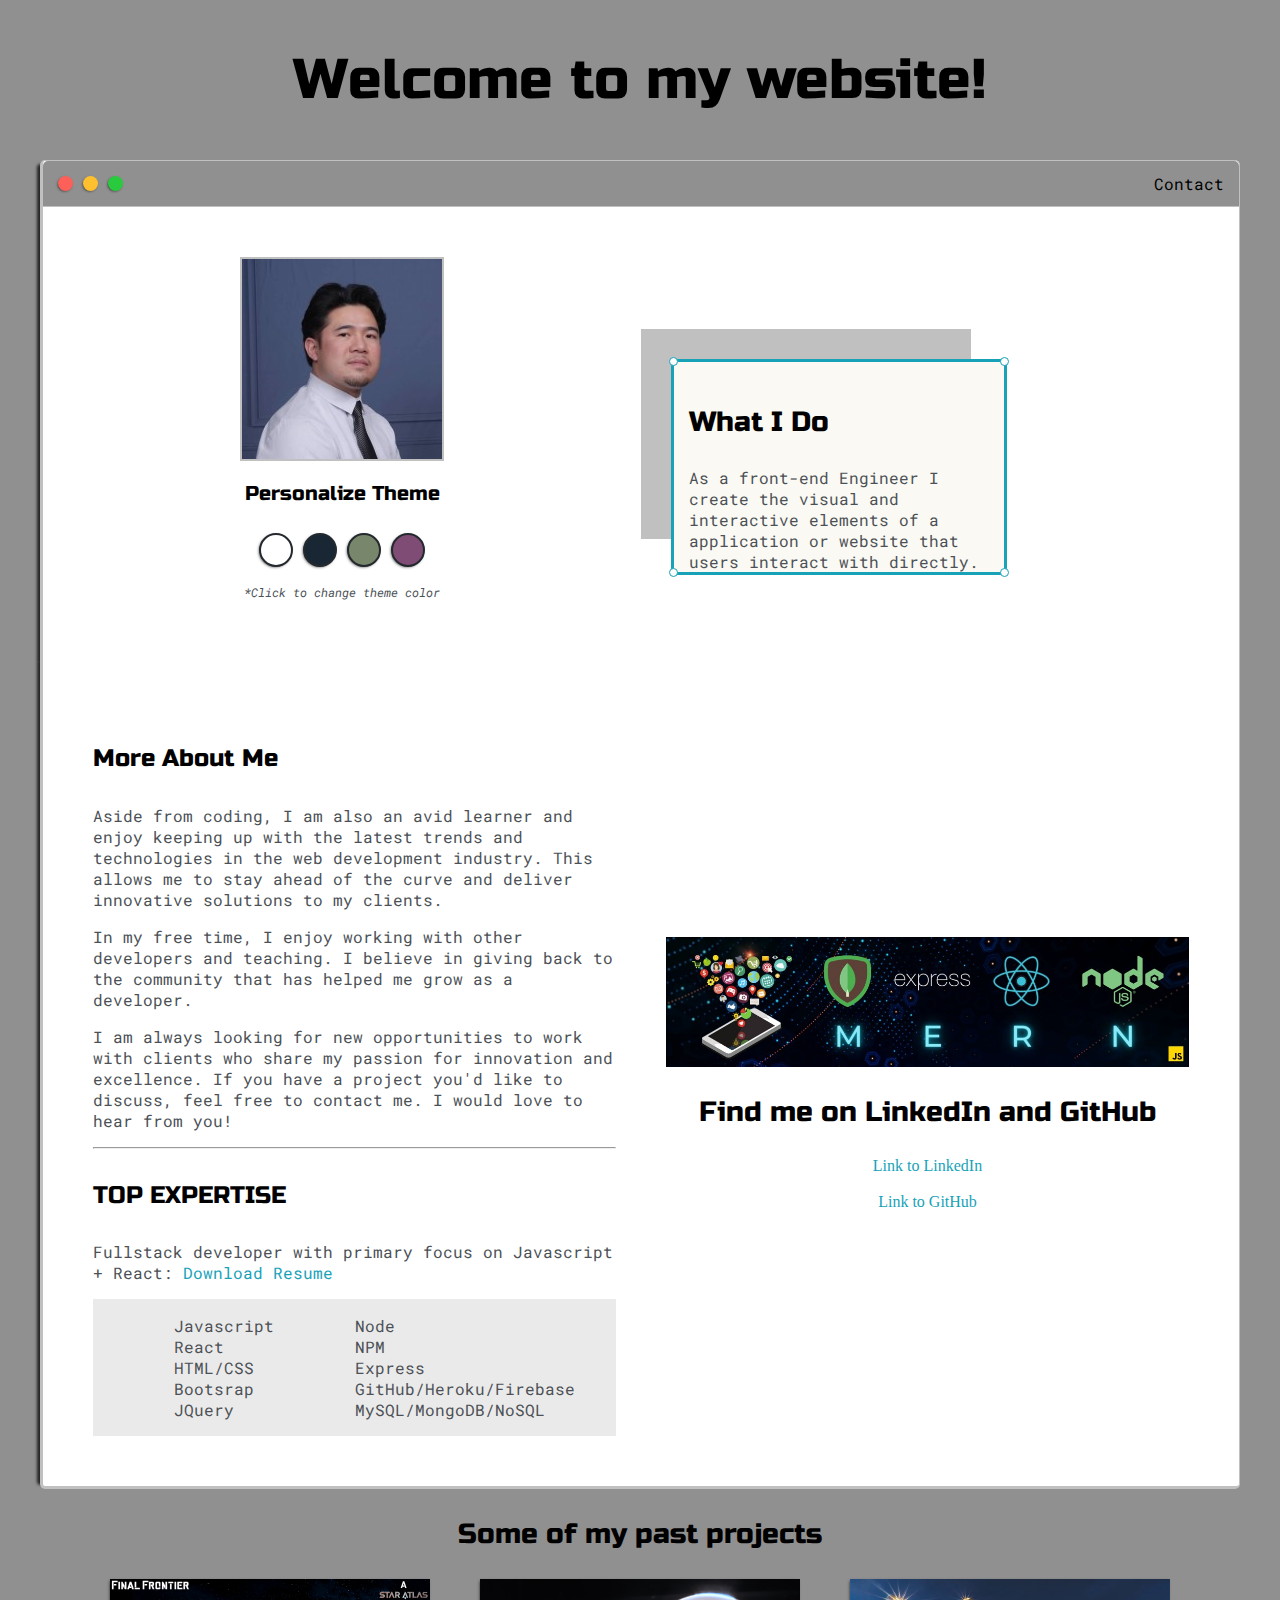
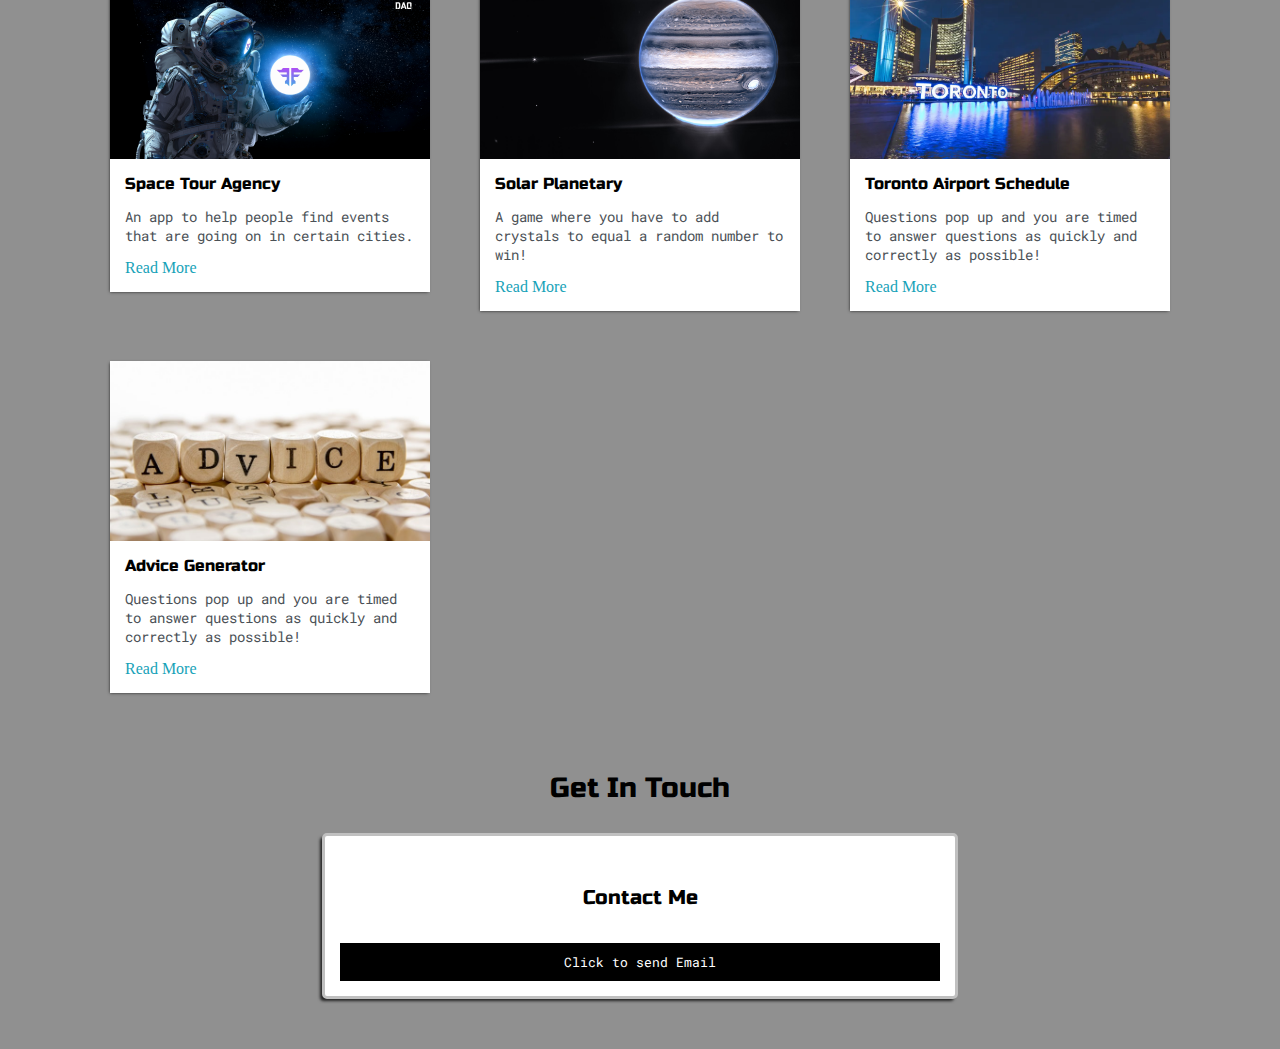
==== index.html @ fcd65a60 "Updated content for what i do and about me sections." ====
<!DOCTYPE html>
<html lang="en">
<head>
    <title>Martin Nguyen</title>
    <meta charset="UTF-8">
    <meta name="viewport" content="width=device-width, initial-scale=1.0">
    <link rel="preconnect" href="https://fonts.gstatic.com">
    <link href="https://fonts.googleapis.com/css2?family=Russo+One&display=swap" rel="stylesheet">
    <link rel="preconnect" href="https://fonts.gstatic.com">
    <link href="https://fonts.googleapis.com/css2?family=Roboto+Mono:wght@500&family=Russo+One&display=swap" rel="stylesheet">
    <link rel="stylesheet" type="text/css" href="default.css">

    <link id="theme-style" rel="stylesheet" type="text/css" href="">
    
</head>
<body>

    <section class="s1">  
        <div class="main-container">
            <div class="greeting-wrapper">
                <h1>Welcome to my website!</h1>
            </div>
            
            <div class="intro-wrapper">
                <div class="nav-wrapper">
                    <div class="dots-wrapper">
                        <div id="dot-1" class="browser-dot"></div>
                        <div id="dot-2" class="browser-dot"></div>
                        <div id="dot-3" class="browser-dot"></div>
                    </div>
                    <ul id="navigation">
                        <li><a href="index.html#contact">Contact</a></li>
                    </ul>
                    
                </div>
                <div class="left-column">
                    <img id="profile_pic" src="images/0.jpg" alt="">
                    <h5 style="text-align: center; line-height: 0;">Personalize Theme</h5>

                    <div id="theme-options-wrapper">
                        <div data-mode="light" id="light-mode" class="theme-dot"></div>
                        <div data-mode="blue" id="blue-mode" class="theme-dot"></div>
                        <div data-mode="green" id="green-mode" class="theme-dot"></div>
                        <div data-mode="purple" id="purple-mode" class="theme-dot"></div>
                    </div>
                    <p id="settings-note">*Click to change theme color <br>  </p>
                </div>
                <div class="right-column">
                    <div id="preview-shadow">
                        <div id="preview">
                            <div id="corner-tl" class="corner"></div>
                            <div id="corner-tr" class="corner"></div>
                            <h3>What I Do</h3>
                            <p>As a front-end Engineer I create the visual and interactive elements of a application or website that users interact with directly.</p>
                            <div id="corner-bl" class="corner"></div>
                            <div id="corner-br" class="corner"></div>
                        </div>
                    </div>
                </div>
            </div>
            
        </div>
        
    </section>

    <section class="s2">  
        <div class="main-container">
            <div class="about-wrapper">
                <div class="about-me">
                    <h4>More About Me</h4>

                    <p>Aside from coding, I am also an avid learner and enjoy keeping up with the latest trends and technologies in the web development industry. This allows me to stay ahead of the curve and deliver innovative solutions to my clients.</p>
                    
                    <p>In my free time, I enjoy working with other developers and teaching. I believe in giving back to the community that has helped me grow as a developer.</p>

                    <p>I am always looking for new opportunities to work with clients who share my passion for innovation and excellence. If you have a project you'd like to discuss, feel free to contact me. I would love to hear from you!</p>

                <hr>

                <h4>TOP EXPERTISE</h4>
                
                <p>Fullstack developer with primary focus on Javascript + React: <a target="_blank" href="Nguyen.pdf">Download Resume</a></p>

                <div id="skills">
                    <ul>
                        <li>Javascript</li>
                        <li>React</li>
                        <li>HTML/CSS</li>
                        <li>Bootsrap</li>
                        <li>JQuery</li>
                    </ul>

                    <ul>
                        <li>Node</li>
                        <li>NPM</li>
                        <li>Express</li>
                        <li>GitHub/Heroku/Firebase</li>
                        <li>MySQL/MongoDB/NoSQL</li>
                    </ul>
                </div>
            </div>

                <div class="social-links">
                <img id="social_img" src="images/51350239267_54560763e6_b.jpg" alt="">
                    <h3>Find me on LinkedIn and GitHub</h3>

                    <a target="_blank" href="https://www.linkedin.com/in/ngumartin/">Link to LinkedIn</a>
                    <br>
                    <a target="_blank" href="https://github.com/Martinn80">Link to GitHub</a>

                </div>

                
            </div>
        </div>
    </section>

    <section class="s1">  
        <div class="main-container">
            <h3 style="text-align: center;">Some of my past projects</h3>

            <div class="post-wrapper">

                <div>
                    <div class="post">
                        <img class="thumbnail" src="images/1_EdZAk1yzoDnpqtdbQ8Nykg.png" alt="">
                        <div class="post-preview">
                            <h6 class="post-title">Space Tour Agency</h6>
                            <P class="post-intro">An app to help people find events that are going on in certain cities.</P>
                            <a href="post.html">Read More</a>
                        </div>
                    </div>
                </div>

                <div>
                    <div class="post">
                        <img class="thumbnail" src="images/Faxnx4yXoAEHm22.jpg" alt="">
                        <div class="post-preview">
                            <h6 class="post-title">Solar Planetary</h6>
                            <P class="post-intro">A game where you have to add crystals to equal a random number to win!</P>
                            <a href="post2.html">Read More</a>
                        </div>
                    </div>
                </div>    

                <div>
                    <div class="post">
                        <img class="thumbnail" src="images/yyz-toronto-city-hall.webp" alt="">
                        <div class="post-preview">
                            <h6 class="post-title">Toronto Airport Schedule</h6>
                            <P class="post-intro">Questions pop up and you are timed to answer questions as quickly and correctly as possible!</P>
                            <a href="post3.html">Read More</a>
                        </div>
                    </div>
                </div>

                <div>
                    <div class="post">
                        <img class="thumbnail" src="images/how-to-give-advice-in-english.jpg" alt="">
                        <div class="post-preview">
                            <h6 class="post-title">Advice Generator</h6>
                            <P class="post-intro">Questions pop up and you are timed to answer questions as quickly and correctly as possible!</P>
                            <a href="post3.html">Read More</a>
                        </div>
                    </div>
                </div>

            </div>
        </div>
    </section>

    <section class="s2">  
        <div class="main-container">
            <h3 style="text-align: center;">Get In Touch</h3>
            <form id="contact-form">
                <a name="contact"></a>
                <h5 style="text-align: center;">Contact Me</h5>

                <a href="mailto:ngumartin@gmail.com"><input id="submit-btn" type="button" value="Click to send Email"></a>

            </form>
        </div>
    </section>

    <script type="text/javascript" src="script.js"></script>
    
</body>
</html>
---- default.css ----
:root{
    --mainColor: #909090;
    --secondaryColor: #ffffff;

    --borderColor: #C0C0C0;

    --mainText: black;
    --secondaryText: #4b5156;

    --themeDotBorder: #24292e;

    --previewBg: #FBF9F3;
    --previewShadow:#ebeaea;

    --buttonColor: black;


}

html, body{
    margin: 0;
    padding: 0;
}

body *{
    transition: 0.4s;
}

h1, h2, h3, h4, h5, h6, strong{
    color: var(--mainText);
    font-family: 'Russo One', sans-serif;
    font-weight: 500;
}

p, li, span, label, input, textarea{
    color: var(--secondaryText);
    font-family: 'Roboto Mono', monospace;
}

a{
    text-decoration: none;
    color: #17a2b8;
}

ul{
    list-style: none;
}

h1 { font-size: 56px;} 
h2 { font-size: 36px;}
h3 { font-size: 28px;}
h4 { font-size: 24px;}
h5 { font-size: 20px;}
h6 { font-size: 16px;}

.s1{
    background-color: var(--mainColor);
    /* border-bottom:1px solid var(--borderColor); */
    overflow: auto;
}

.s2{
    /* background-color: var(--secondaryColor); */
    background-color: var(--mainColor);
    /* border-bottom:1px solid var(--borderColor); */
    overflow: auto;
    /* add borders and shadows */
}

.main-container{
    width: 1200px;
    margin: 0 auto;
}

.greeting-wrapper{
    display: grid;
    text-align: center;
    align-content: center;
    min-height: 10em;
}

.intro-wrapper{
    background-color: var(--secondaryColor);
    border-top:1px solid var(--borderColor);
    border-left:3px solid var(--borderColor);
    border-right:1px solid var(--borderColor);
    border-radius: 5px 5px 0 0;

    -webkit-box-shadow: -4px 3px 3px -1px rgba(0,0,0,0.75);
    -moz-box-shadow: -4px 3px 3px -1px rgba(0,0,0,0.75);
    box-shadow: -4px 3px 3px -1px rgba(0,0,0,0.75);

    display: grid;
    grid-template-columns: 1fr 1fr;
    grid-template-areas: 
        'nav-wrapper nav-wrapper'
        'left-column right-column';
}

.nav-wrapper{
    grid-area: nav-wrapper;
    border-bottom: 1px solid var(--borderColor);
    border-radius: 5px 5px 0 0;
    display: flex;
    justify-content: space-between;
    align-items: center;
    background-color: var(--mainColor);
}

#navigation a{
    color: var(--mainText);
}

#navigation{
    margin: 0;
    padding: 10px;
}

#navigation li{
    display: inline-block;
    margin-right: 5px;
    margin-left: 5px;
}

.dots-wrapper{
    display: flex;
    padding: 10px;
}

#dot-1{
    background-color: #fc6058;
    display: inline-block;
    cursor: pointer;
}

#dot-2{
    background-color: #fec02f;
}

#dot-3{
    background-color: #2aca3e;
}

.browser-dot{
    background-color: black;
    height: 15px;
    width: 15px;
    border-radius: 50%;
    margin: 5px;

    -webkit-box-shadow: -1px 1px 3px -1px rgba(0,0,0,0.75);
    -moz-box-shadow: -1px 1px 3px -1px rgba(0,0,0,0.75);
    box-shadow: -1px 1px 3px -1px rgba(0,0,0,0.75);

}

.left-column{
    grid-area: left-column;
    padding-top: 50px;
    padding-bottom: 50px;
}

#profile_pic{
    display: block;
    margin: 0 auto;

    height: 200px;
    width: 200px;
    object-fit: cover;
    border: 2px solid var(--borderColor);
}

#theme-options-wrapper{
    display: flex;
    justify-content: center;
}

.theme-dot{
    height: 30px;
    width: 30px;
    background-color: black;
    border-radius: 50%;

    margin: 5px;
    border: 2px solid var(--themeDotBorder);

    -webkit-box-shadow: -1px 1px 3px -1px rgba(0,0,0,0.75);
    -moz-box-shadow: -1px 1px 3px -1px rgba(0,0,0,0.75);
    box-shadow: -1px 1px 3px -1px rgba(0,0,0,0.75);

    cursor: pointer;

}

.theme-dot:hover{
    border-width: 5px;
}

#light-mode{
    background-color: #fff;
}

#blue-mode{
    background-color: #192734;
}

#green-mode{
    background-color: #78866b;
}

#purple-mode{
    background-color: #7e4c74;
}

#settings-note{
    font-size: 12px;
    font-style: italic;
    text-align: center;
}


.right-column{
    grid-area: right-column;
    display: grid;
    align-content: center;

    padding-top: 50px;
    padding-bottom: 50px;
}

#preview-shadow{
    background-color: var(--borderColor);
    width: 300px;
    height: 180px;
    padding-left: 30px;
    padding-top: 30px;
}

#preview{
    width: 300px;
    height: 180px;
    border: 3px solid #17a2b8;
    background-color: var(--previewBg);
    padding: 15px;
    position: relative;
}

.corner{
    width: 7px;
    height: 7px;
    border-radius: 50%;
    border: 1.5px solid #17a2b8;
    background-color: #fff;
    position: absolute;
}

#corner-tl{
    top: -5px;
    left: -5px;
}

#corner-tr{
    top: -5px;
    right: -5px;
}

#corner-br{
    bottom: -5px;
    left: -5px;
}

#corner-bl{
    bottom: -5px;
    right: -5px;
}

.about-wrapper{
    display: grid;
    grid-template-columns: repeat(auto-fit, minmax(320px, 1fr));
    padding-top: 50px;
    padding-bottom: 50px;
    gap: 50px;
    border-radius: 0 0 5px 5px;
    border-left:3px solid var(--borderColor);
    border-right:1px solid var(--borderColor);
    border-bottom:3px solid var(--borderColor);
    background-color: var(--secondaryColor);

    -webkit-box-shadow: -4px 3px 3px -1px rgba(0,0,0,0.75);
    -moz-box-shadow: -4px 3px 3px -1px rgba(0,0,0,0.75);
    box-shadow: -4px -3px 3px -1px rgba(0,0,0,0.75);
}

#skills{
    display: flex;
    justify-content: space-evenly;
    background-color: var(--previewShadow);
}

.social-links{
    display: grid;
    align-content: center;
    text-align: center;
    padding-right: 50px;
}

.about-me{
    padding-left: 50px;
}

#social_img{
    width: 100%;
}

.post-wrapper{
    display: grid;
    grid-template-columns: repeat(auto-fit, 320px);
    gap: 20px;
    justify-content: center;
    padding-bottom: 50px;
    gap: 50px;
}

.post{
    border: 1px solid var (var(--borderColor));
    -webkit-box-shadow: -1px 1px 3px -1px rgba(0,0,0,0.75);
    -moz-box-shadow: -1px 1px 3px -1px rgba(0,0,0,0.75);
    box-shadow: -1px 1px 3px -1px rgba(0,0,0,0.75);

}

.thumbnail{
    display: block;
    width: 100%;
    height: 180px;
    object-fit: cover;
}

.post-preview{
    background-color: #fff;
    padding: 15px;
}

.post-title{
    color: black;
    margin: 0;
}

.post-intro{
    color: #4b5156;
    font-size: 14px;
}

#contact-form{
    display: block;
    max-width: 600px;
    margin: 0 auto;
    border: 3px solid var(--borderColor);
    padding: 15px;
    border-radius: 5px;
    background-color: var(--secondaryColor);
    margin-bottom: 50px;
    box-shadow: -3px 3px 3px -1px rgba(0,0,0,0.75);
}

#contact-form label{
    line-height: 2.7em;
}

#contact-form textarea{
    min-height: 100px;
    font-size: 14px;
}

.input-field{
    width: 100%;
    padding-top: 10px;
    padding-bottom: 10px;
    background-color: var(--secondaryColor);
    border-radius: 5px;
    border: 1px solid var(--borderColor);
    font-size: 14px;
}

#submit-btn{
    margin-top: 10px;
    width: 100%;
    padding-top: 10px;
    padding-bottom: 10px;
    color: #fff;
    background-color: var(--buttonColor);
    border: none;
    display: block;
    cursor: pointer;
}

@media screen and (max-width: 1200px){
    .main-container{
        width: 95%;
    }
}

@media screen and (max-width: 800px){
    .intro-wrapper{
        grid-template-columns: 1fr;
        grid-template-areas: 
            'nav-wrapper'
            'left-column'
            'right-column'
        ;
    
    }
    .right-column{
        justify-content: center;
    }
}
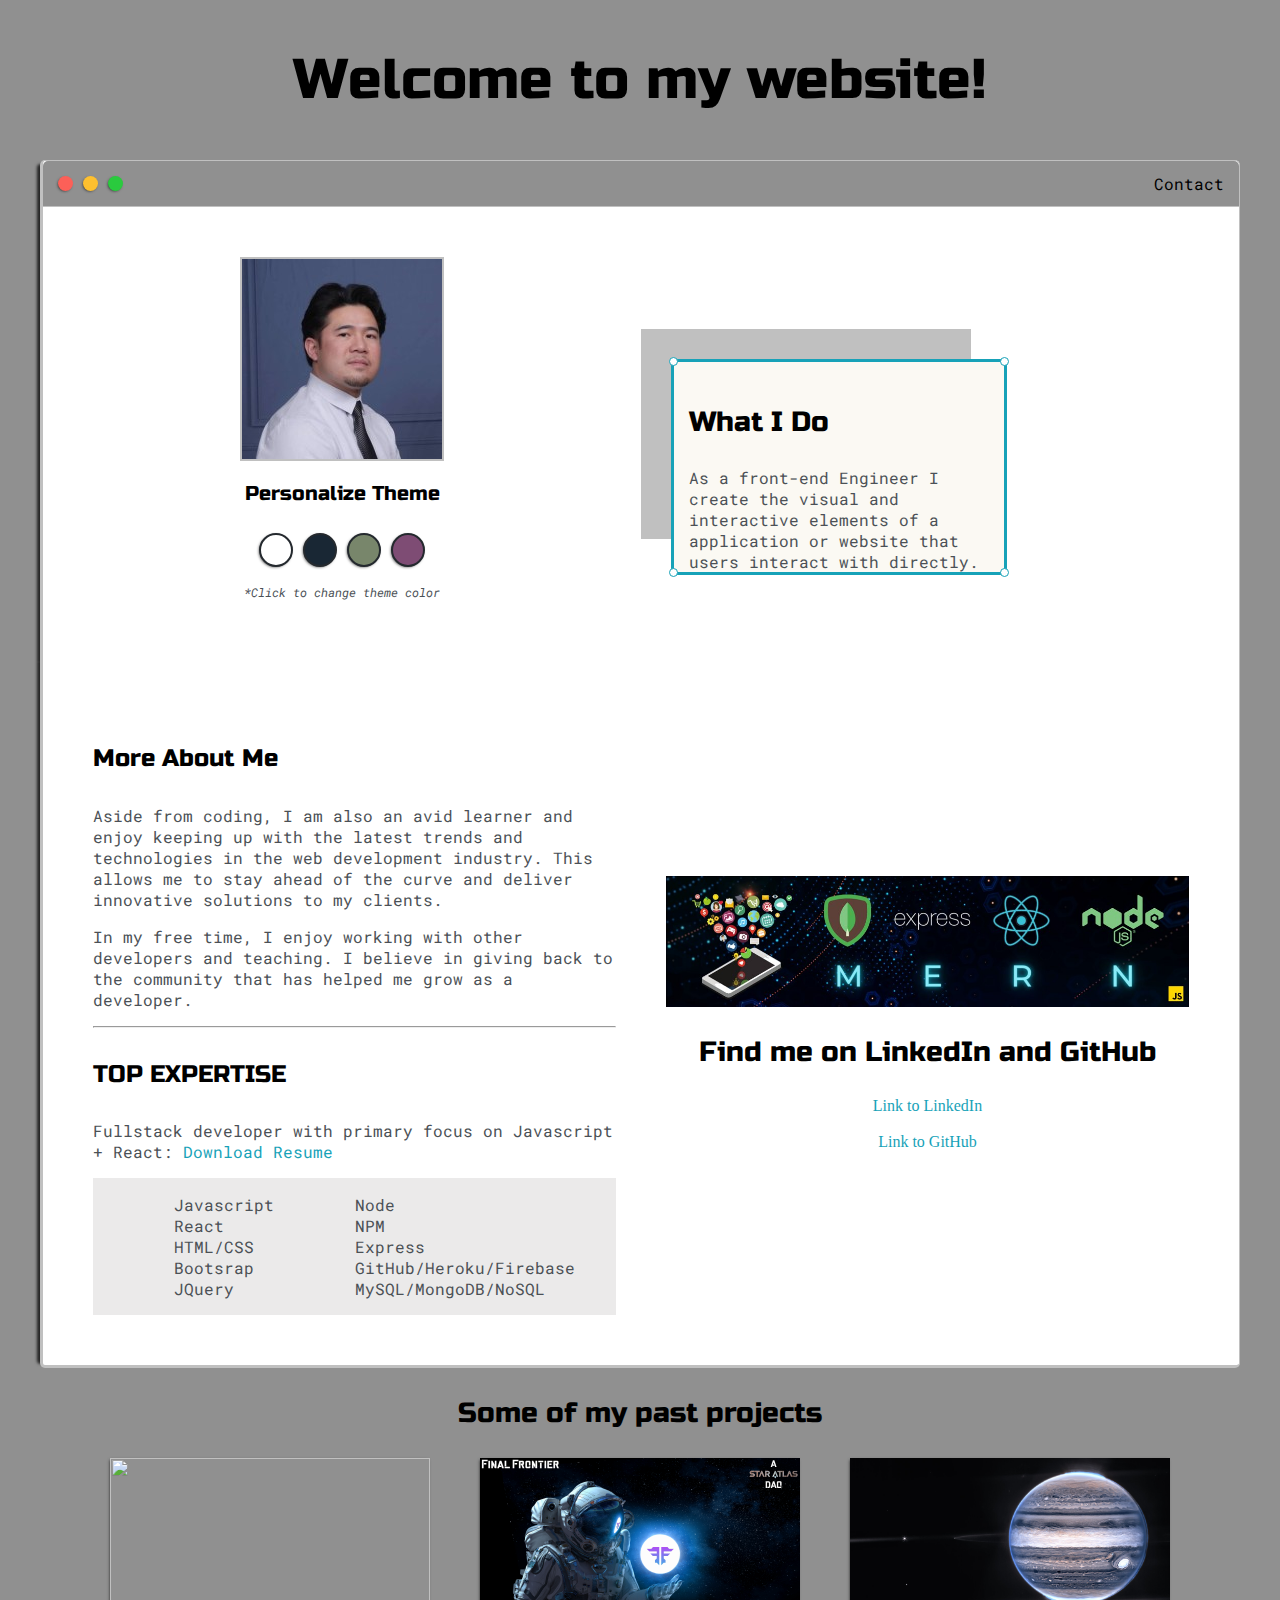
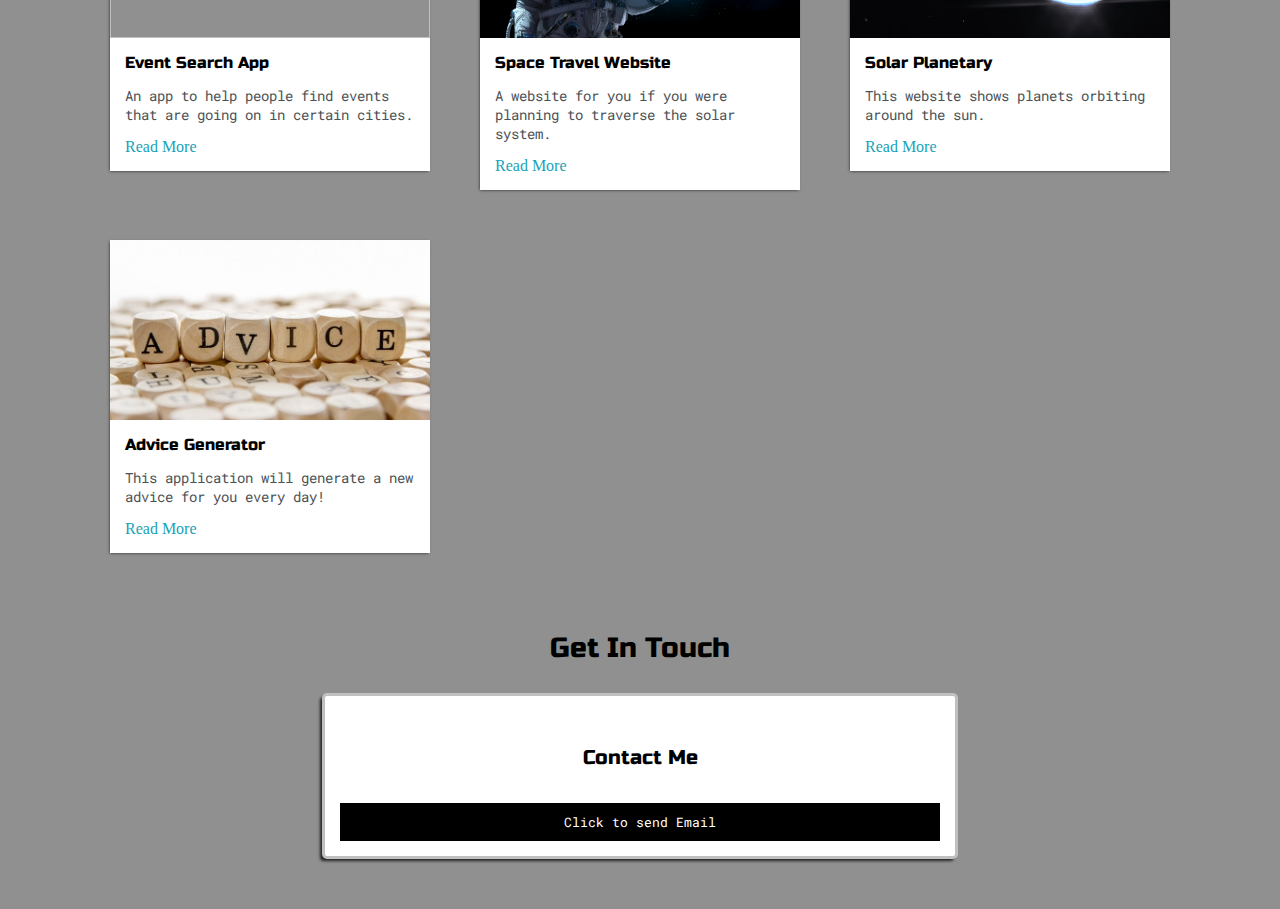
==== commit 7de00fc9: "Progress update on main page layout, images and content. Added a 4th project and started work on it." ====
--- a/index.html
+++ b/index.html
@@ -73,8 +73,6 @@
                     
                     <p>In my free time, I enjoy working with other developers and teaching. I believe in giving back to the community that has helped me grow as a developer.</p>
 
-                    <p>I am always looking for new opportunities to work with clients who share my passion for innovation and excellence. If you have a project you'd like to discuss, feel free to contact me. I would love to hear from you!</p>
-
                 <hr>
 
                 <h4>TOP EXPERTISE</h4>
@@ -123,9 +121,9 @@
 
                 <div>
                     <div class="post">
-                        <img class="thumbnail" src="images/1_EdZAk1yzoDnpqtdbQ8Nykg.png" alt="">
+                        <img class="thumbnail" src="images/56f1b366-d196-4729-879f-02ed21b11a79.jpg" alt="">
                         <div class="post-preview">
-                            <h6 class="post-title">Space Tour Agency</h6>
+                            <h6 class="post-title">Event Search App</h6>
                             <P class="post-intro">An app to help people find events that are going on in certain cities.</P>
                             <a href="post.html">Read More</a>
                         </div>
@@ -134,10 +132,10 @@
 
                 <div>
                     <div class="post">
-                        <img class="thumbnail" src="images/Faxnx4yXoAEHm22.jpg" alt="">
+                        <img class="thumbnail" src="images/1_EdZAk1yzoDnpqtdbQ8Nykg.png" alt="">
                         <div class="post-preview">
-                            <h6 class="post-title">Solar Planetary</h6>
-                            <P class="post-intro">A game where you have to add crystals to equal a random number to win!</P>
+                            <h6 class="post-title">Space Travel Website</h6>
+                            <P class="post-intro">A website for you if you were planning to traverse the solar system.</P>
                             <a href="post2.html">Read More</a>
                         </div>
                     </div>
@@ -145,10 +143,10 @@
 
                 <div>
                     <div class="post">
-                        <img class="thumbnail" src="images/yyz-toronto-city-hall.webp" alt="">
+                        <img class="thumbnail" src="images/Faxnx4yXoAEHm22.jpg" alt="">
                         <div class="post-preview">
-                            <h6 class="post-title">Toronto Airport Schedule</h6>
-                            <P class="post-intro">Questions pop up and you are timed to answer questions as quickly and correctly as possible!</P>
+                            <h6 class="post-title">Solar Planetary</h6>
+                            <P class="post-intro">This website shows planets orbiting around the sun.</P>
                             <a href="post3.html">Read More</a>
                         </div>
                     </div>
@@ -159,8 +157,8 @@
                         <img class="thumbnail" src="images/how-to-give-advice-in-english.jpg" alt="">
                         <div class="post-preview">
                             <h6 class="post-title">Advice Generator</h6>
-                            <P class="post-intro">Questions pop up and you are timed to answer questions as quickly and correctly as possible!</P>
-                            <a href="post3.html">Read More</a>
+                            <P class="post-intro">This application will generate a new advice for you every day!</P>
+                            <a href="post4.html">Read More</a>
                         </div>
                     </div>
                 </div>
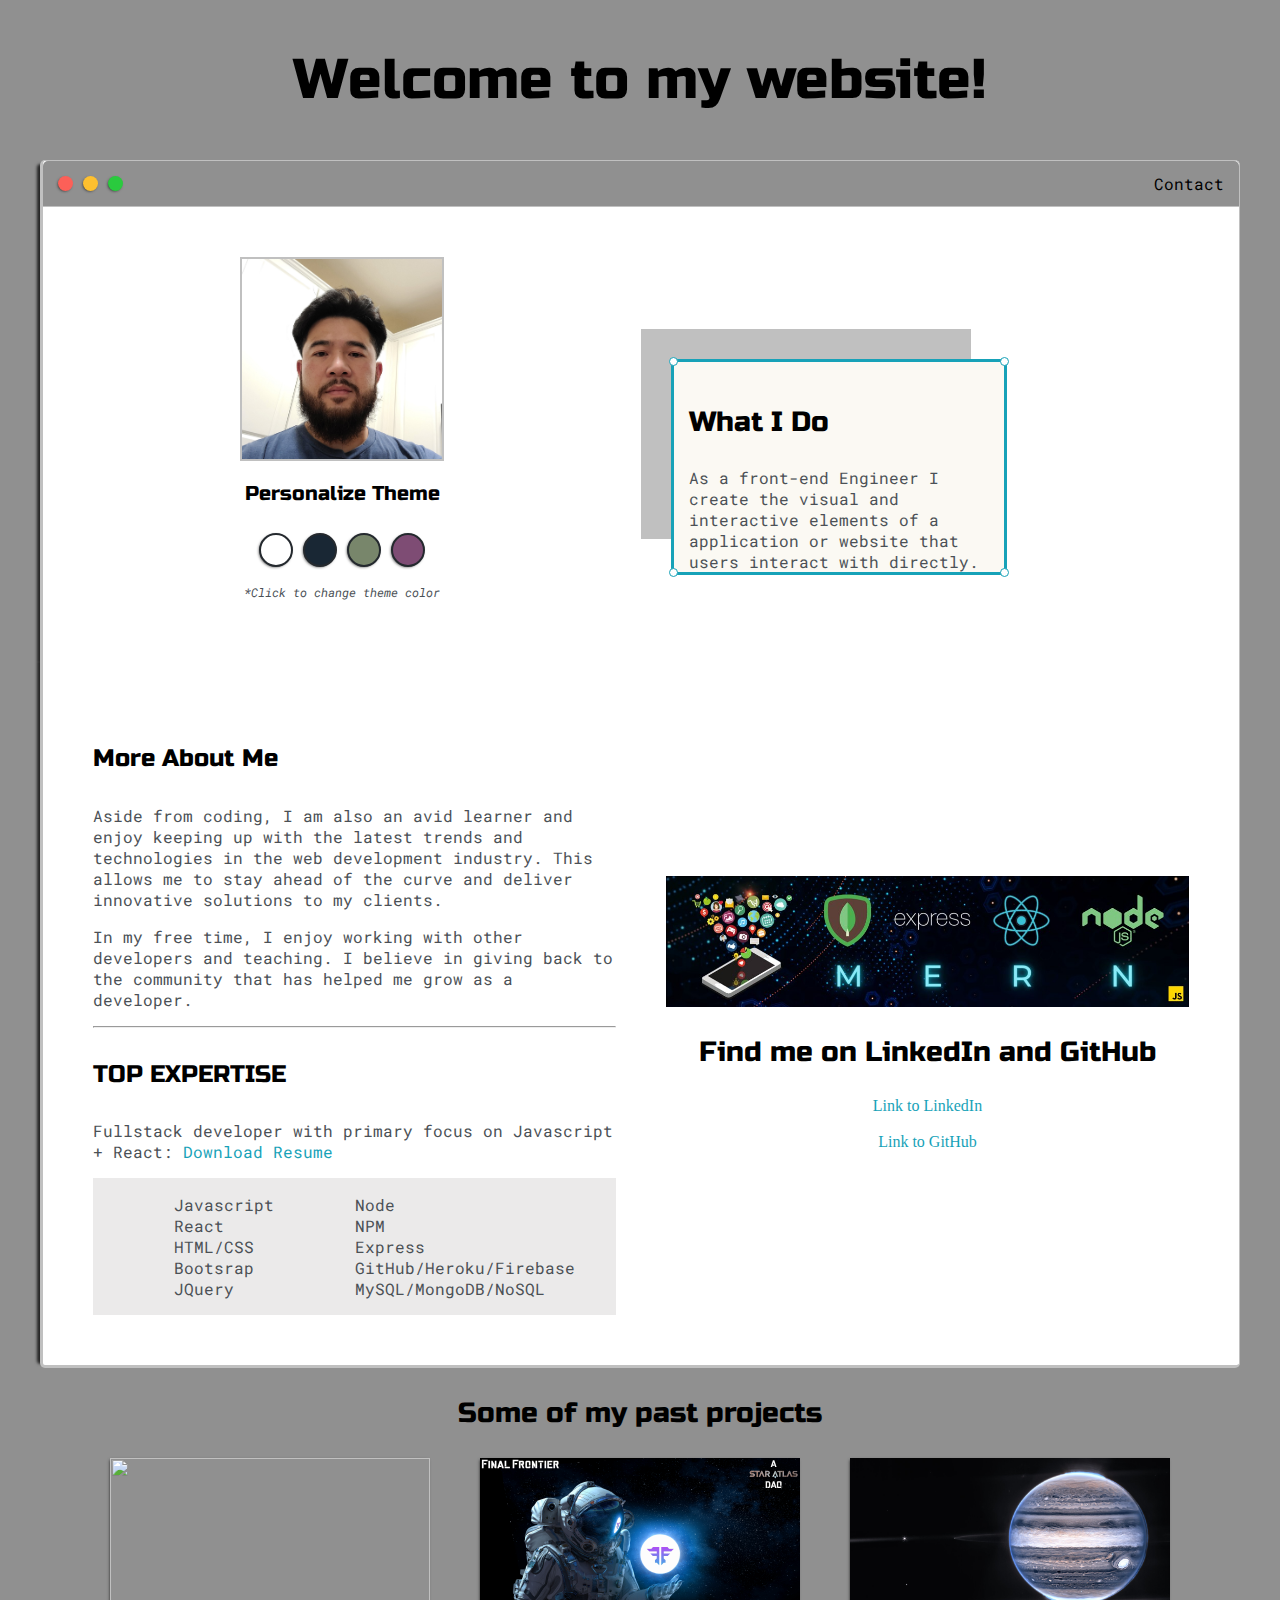
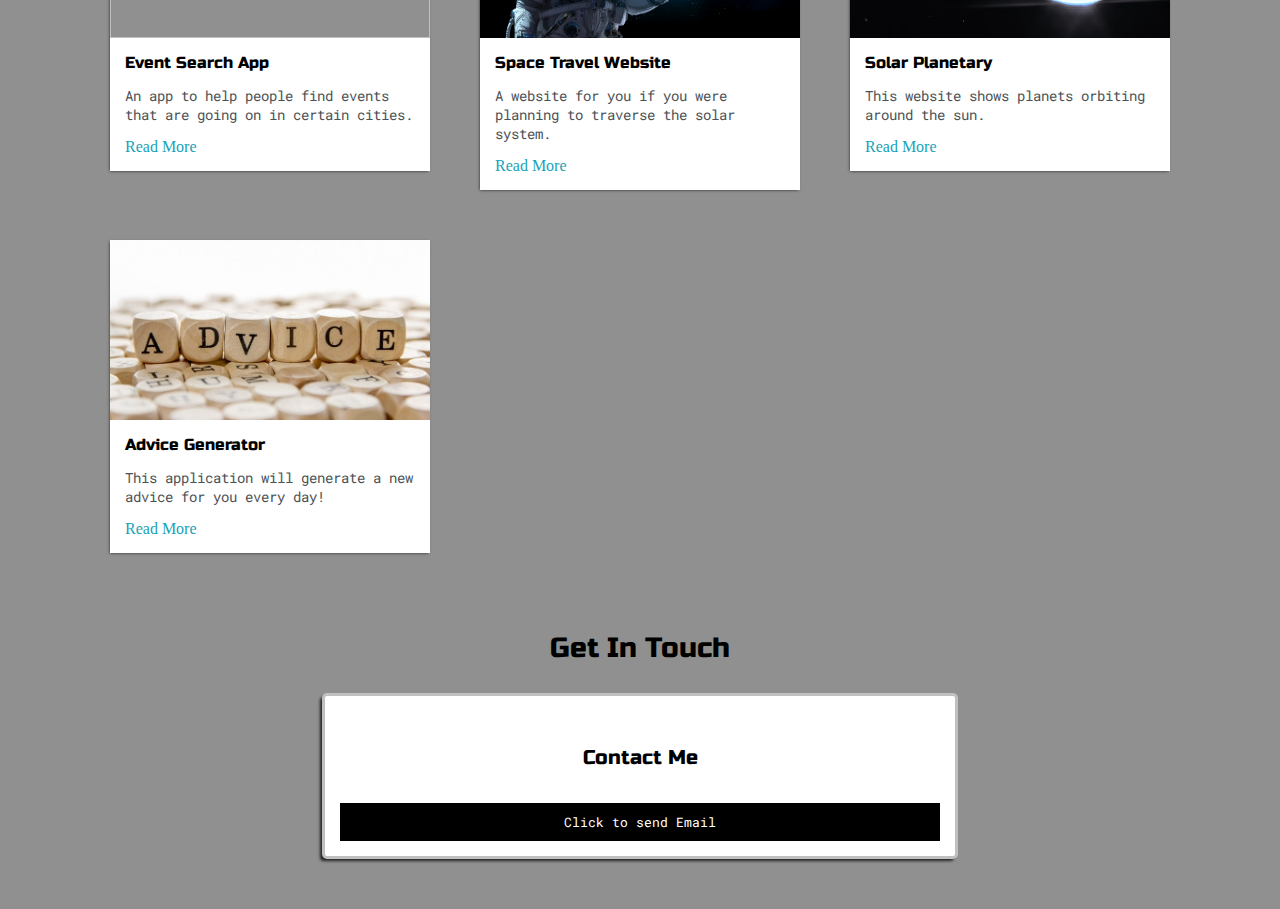
==== commit 3d842b47: "Updated temporary profile picture." ====
--- a/index.html
+++ b/index.html
@@ -34,7 +34,7 @@
                     
                 </div>
                 <div class="left-column">
-                    <img id="profile_pic" src="images/0.jpg" alt="">
+                    <img id="profile_pic" src="images/20210817_203358.jpg" alt="">
                     <h5 style="text-align: center; line-height: 0;">Personalize Theme</h5>
 
                     <div id="theme-options-wrapper">
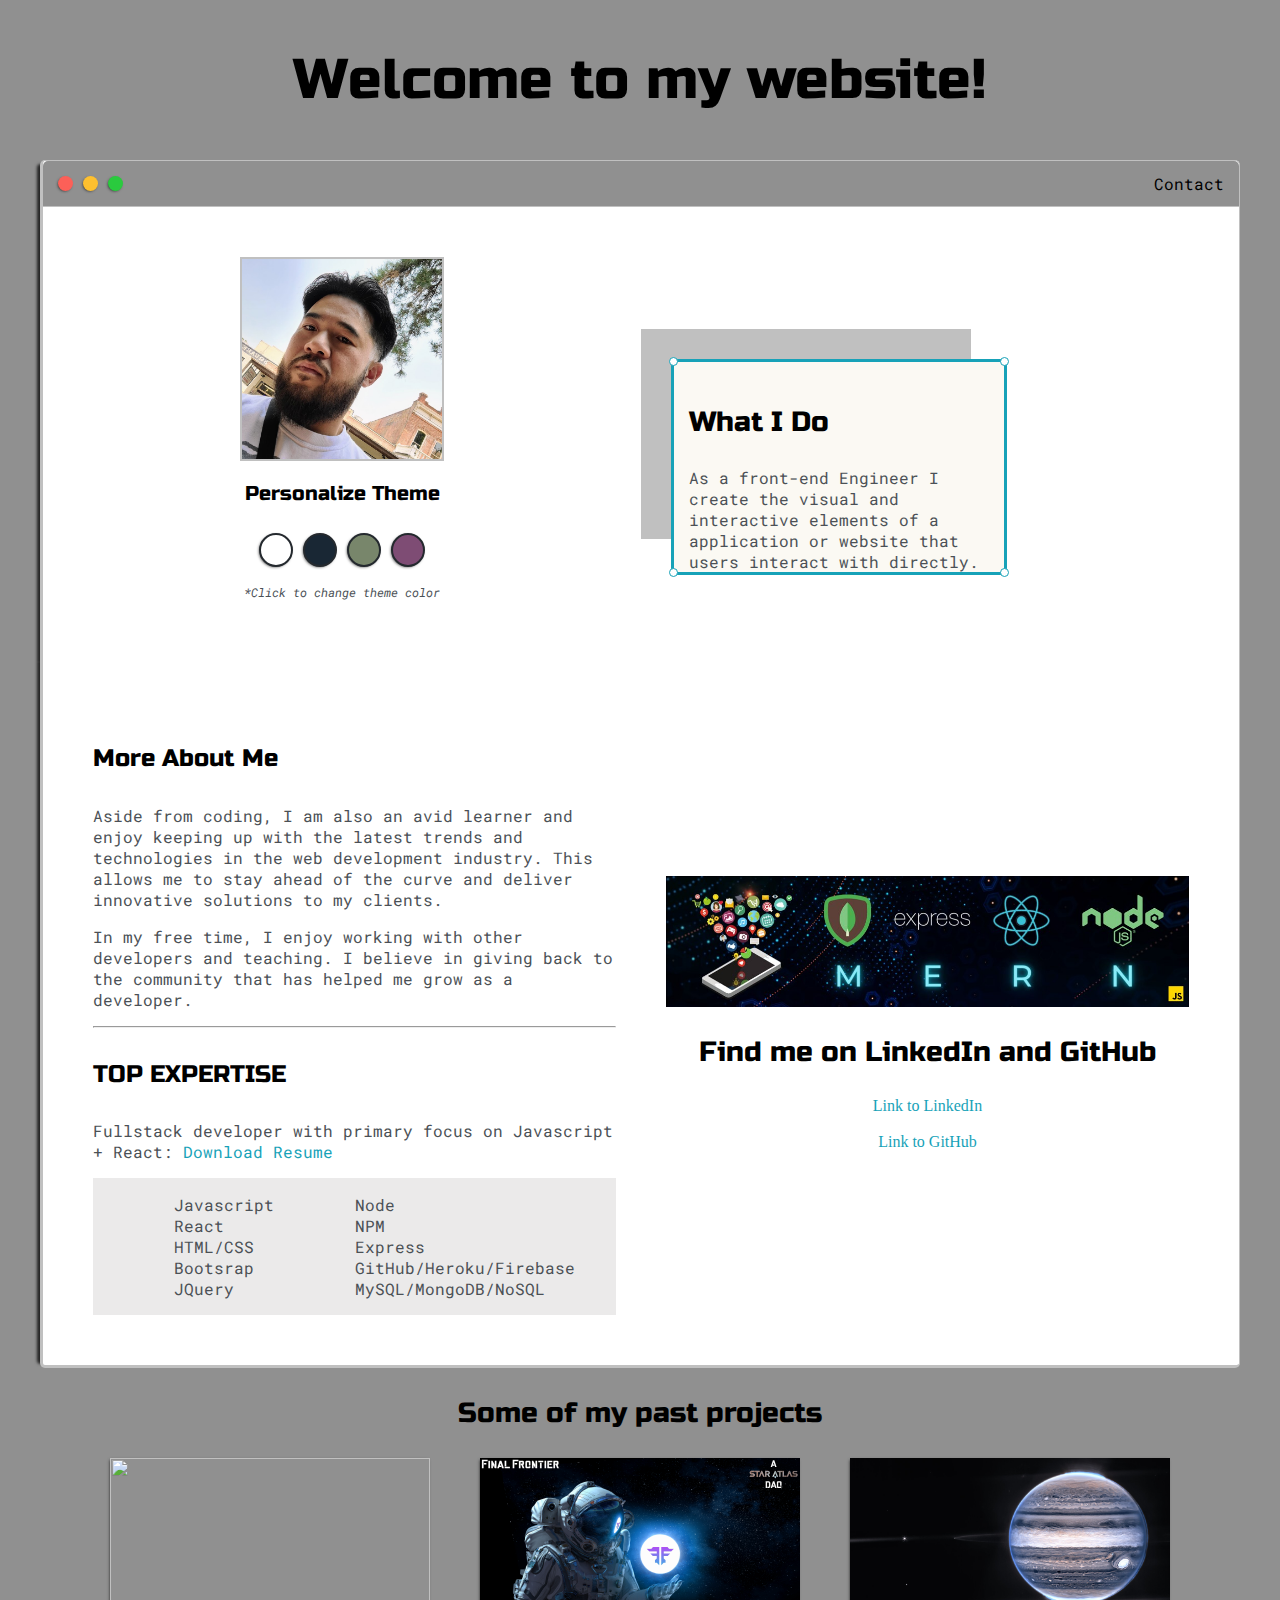
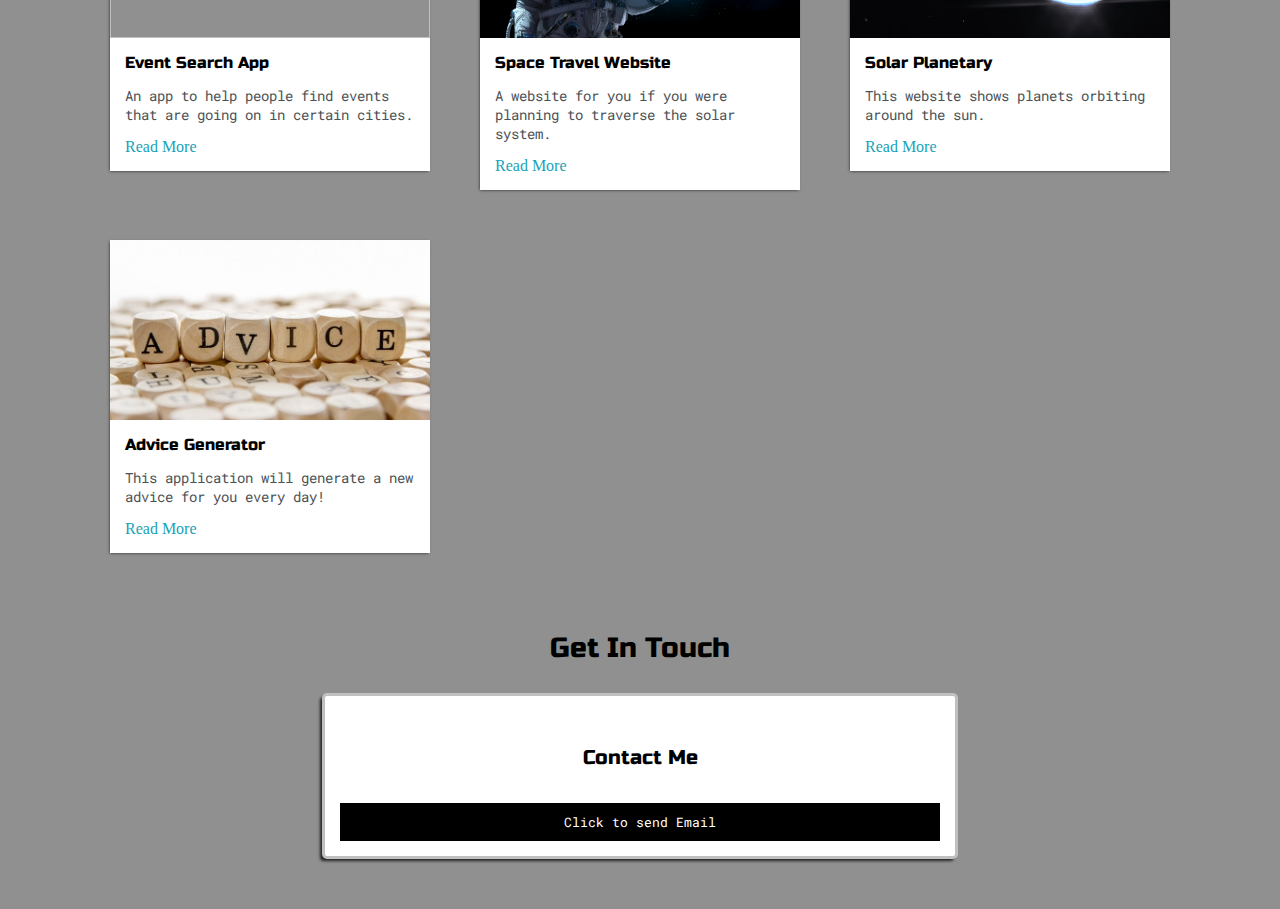
==== commit a46580b4: "Updated profile picture, testing testing." ====
--- a/index.html
+++ b/index.html
@@ -34,7 +34,7 @@
                     
                 </div>
                 <div class="left-column">
-                    <img id="profile_pic" src="images/20210817_203358.jpg" alt="">
+                    <img id="profile_pic" src="images/20210813_130242.jpg" alt="">
                     <h5 style="text-align: center; line-height: 0;">Personalize Theme</h5>
 
                     <div id="theme-options-wrapper">
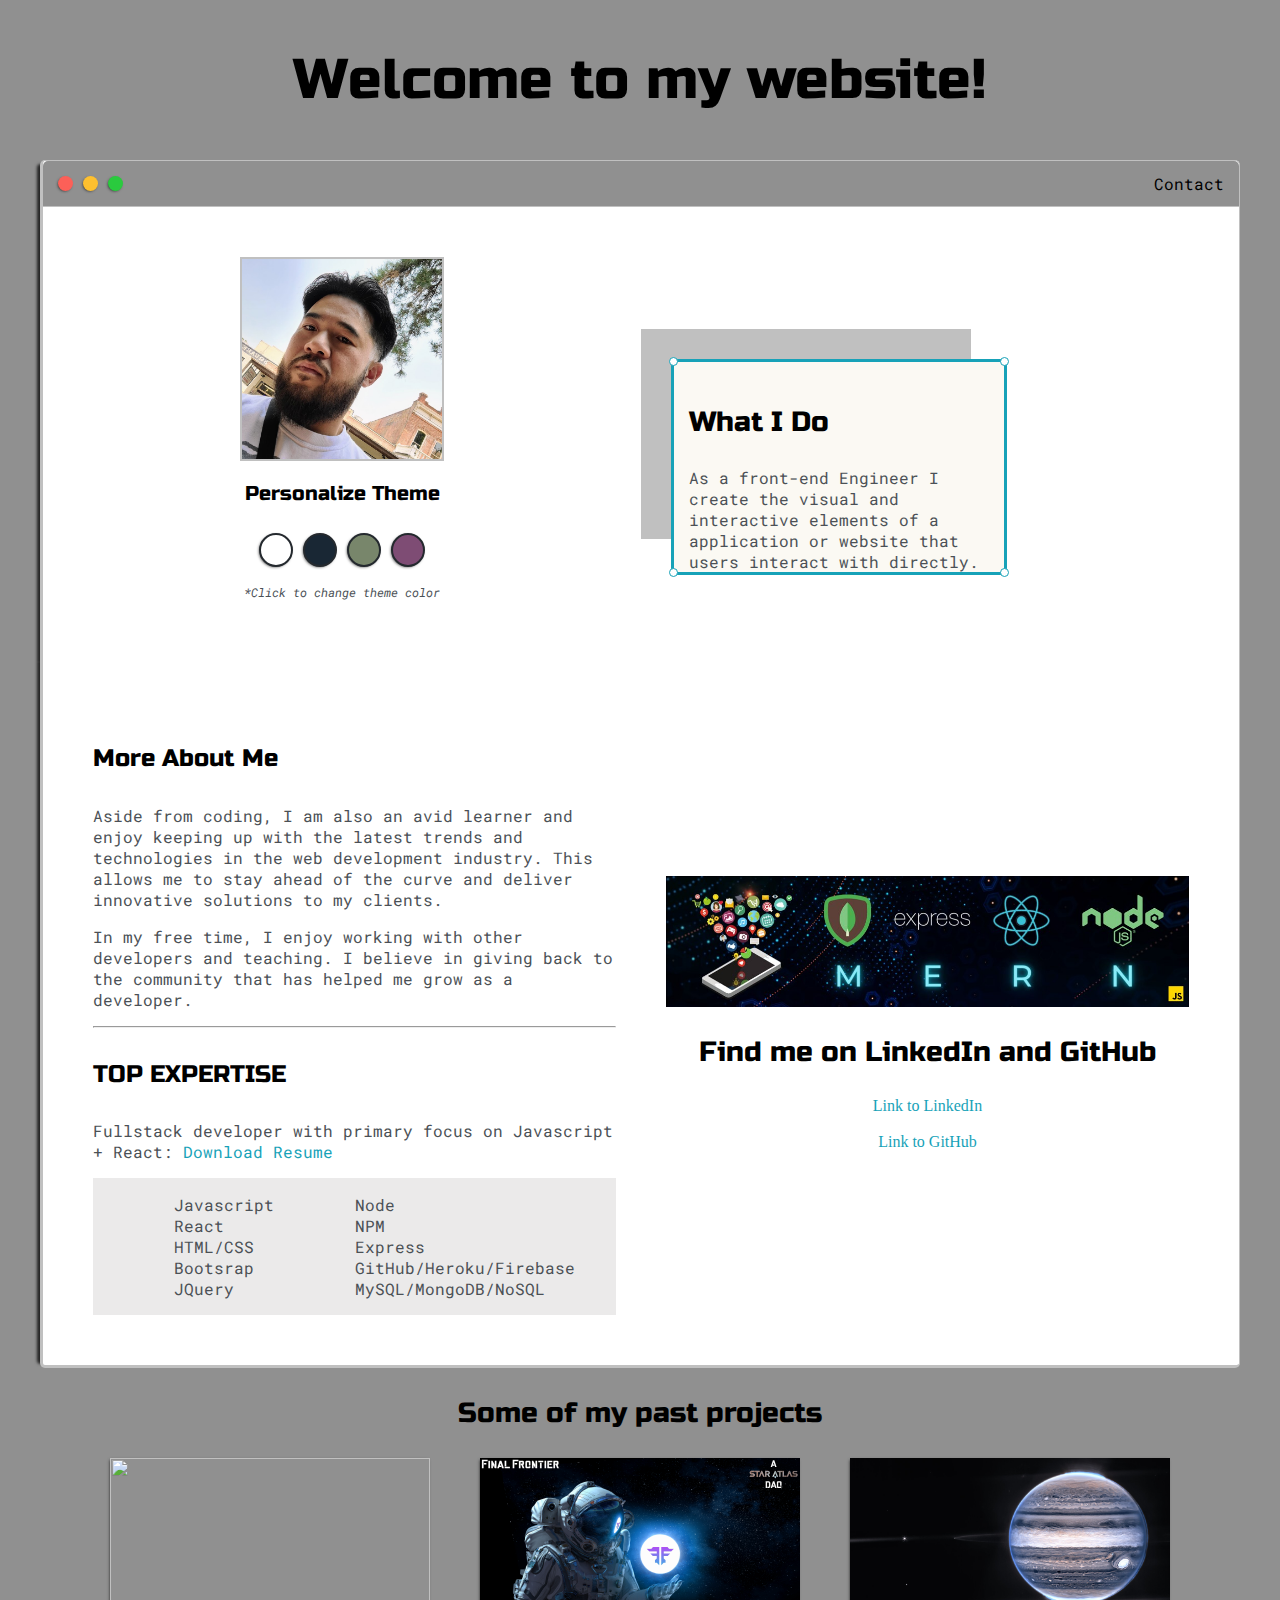
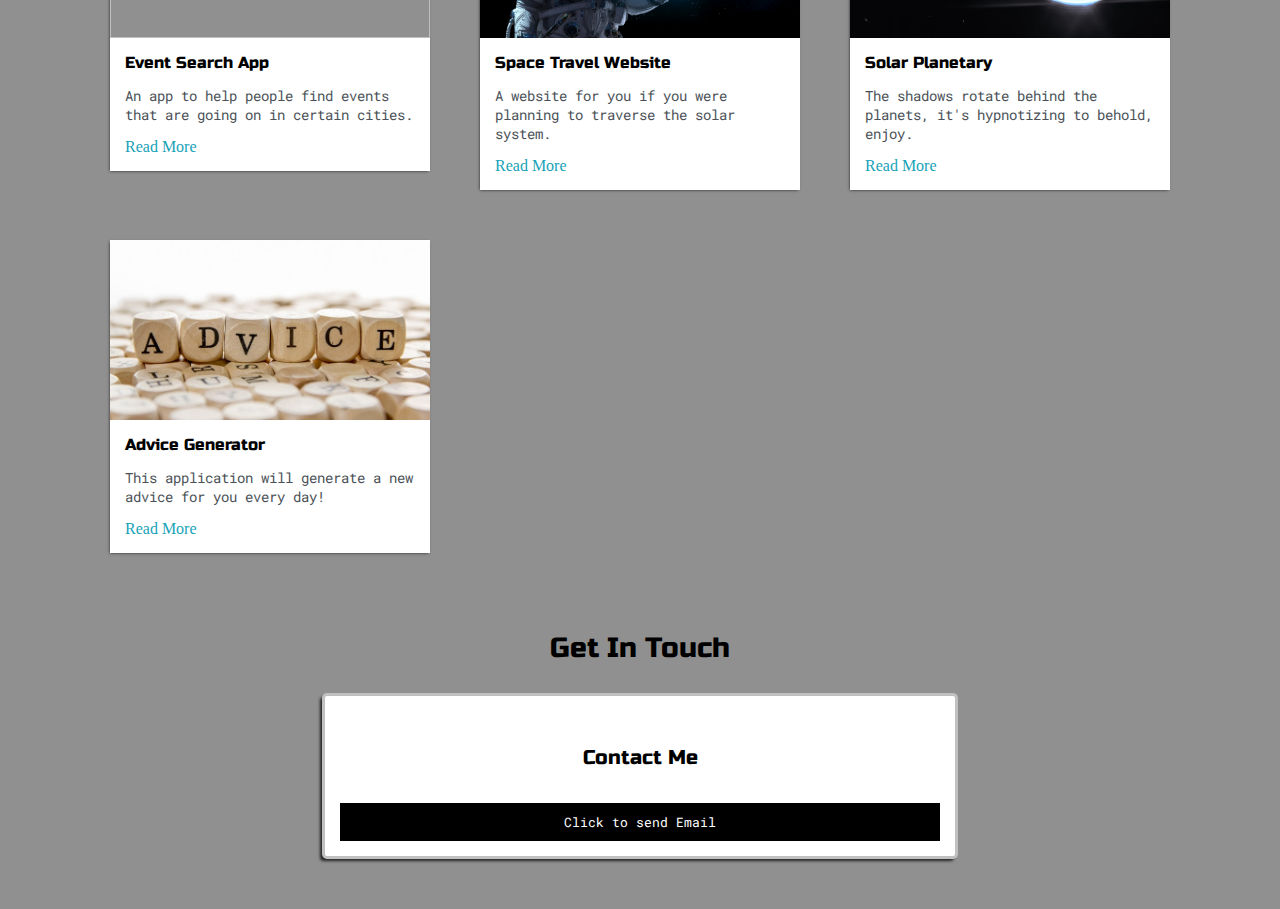
==== commit d21c42f0: "Updated content on homepage." ====
--- a/index.html
+++ b/index.html
@@ -146,7 +146,7 @@
                         <img class="thumbnail" src="images/Faxnx4yXoAEHm22.jpg" alt="">
                         <div class="post-preview">
                             <h6 class="post-title">Solar Planetary</h6>
-                            <P class="post-intro">This website shows planets orbiting around the sun.</P>
+                            <P class="post-intro">The shadows rotate behind the planets, it's hypnotizing to behold, enjoy.</P>
                             <a href="post3.html">Read More</a>
                         </div>
                     </div>
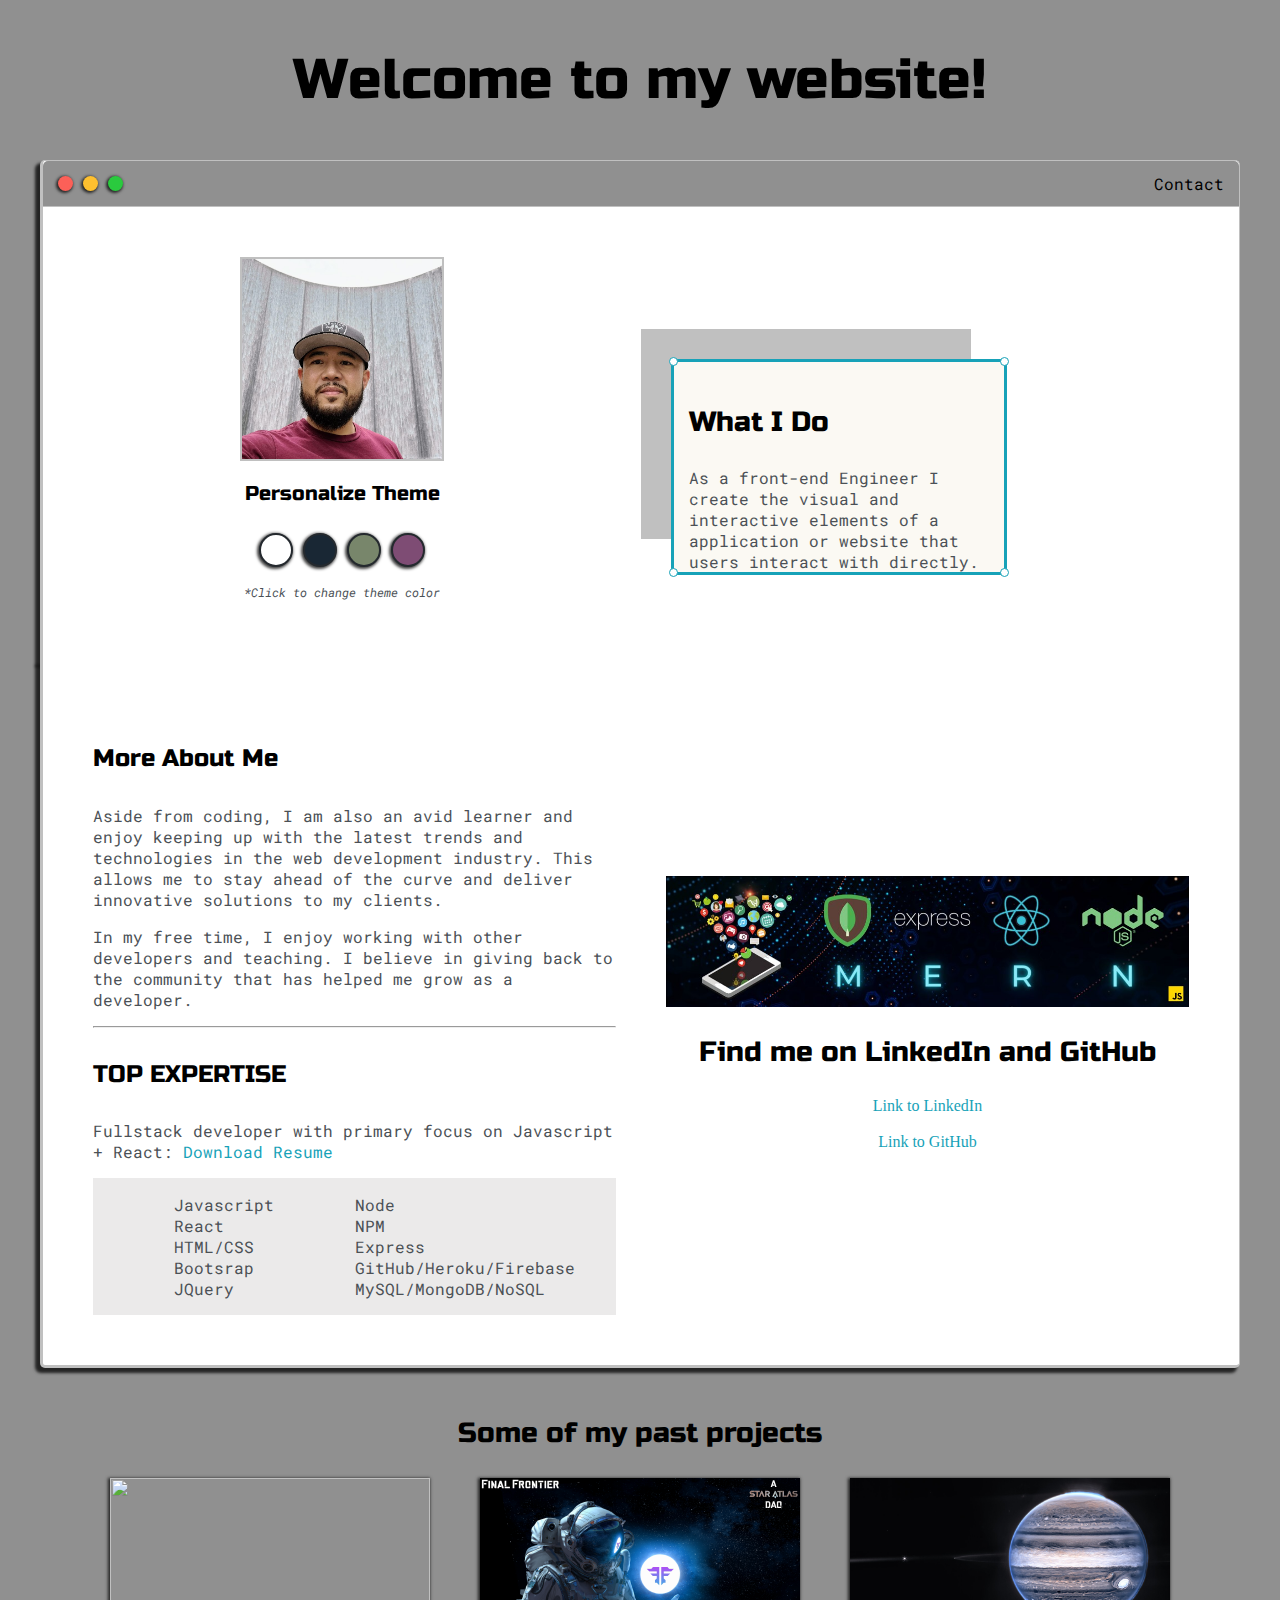
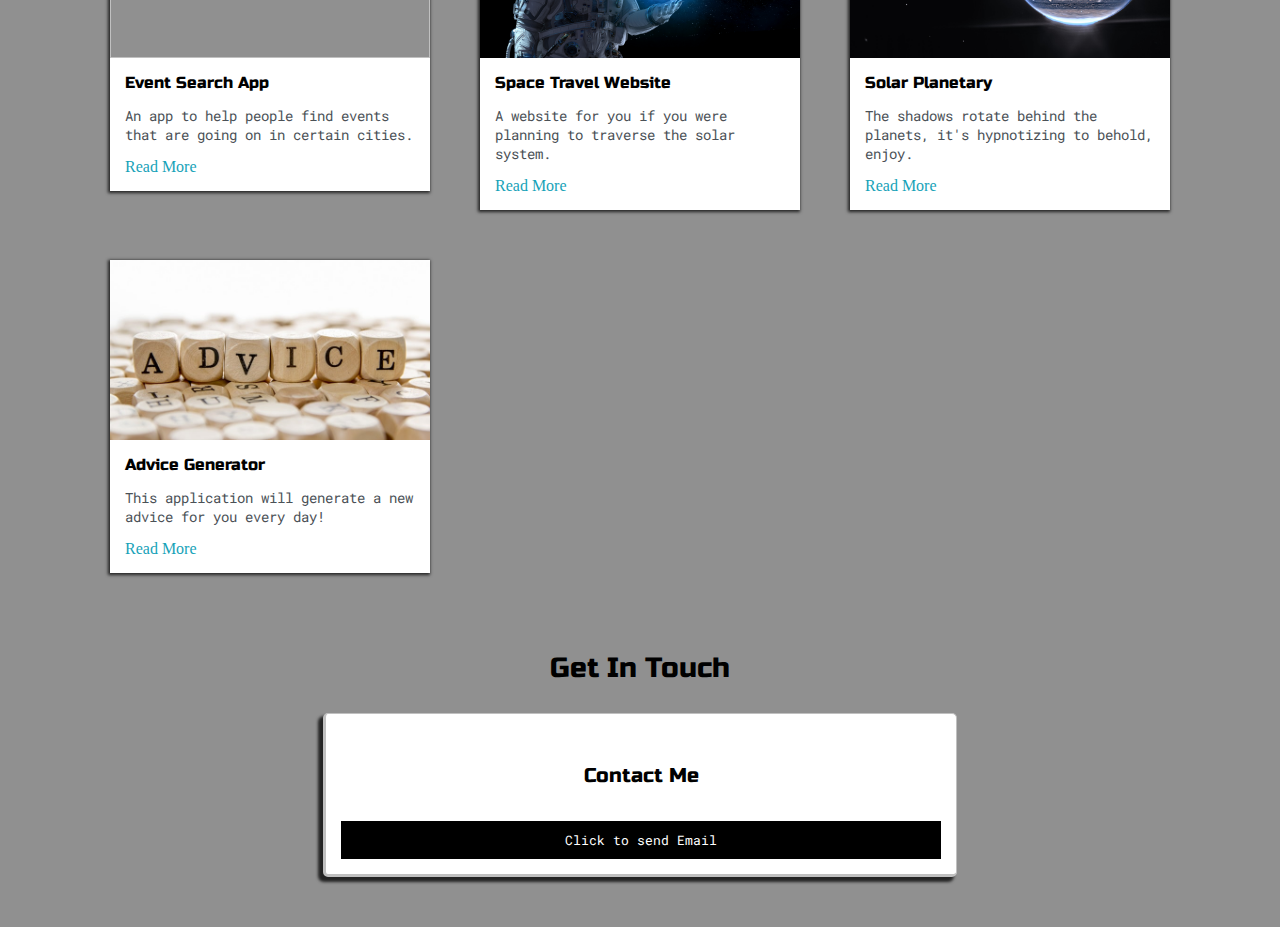
==== commit 1c99b16e: "Fixed shadow bug on homepage." ====
--- a/index.html
+++ b/index.html
@@ -34,7 +34,7 @@
                     
                 </div>
                 <div class="left-column">
-                    <img id="profile_pic" src="images/20210813_130242.jpg" alt="">
+                    <img id="profile_pic" src="images/20210716_131719.jpg" alt="">
                     <h5 style="text-align: center; line-height: 0;">Personalize Theme</h5>
 
                     <div id="theme-options-wrapper">
@@ -60,10 +60,6 @@
             </div>
             
         </div>
-        
-    </section>
-
-    <section class="s2">  
         <div class="main-container">
             <div class="about-wrapper">
                 <div class="about-me">
@@ -111,7 +107,58 @@
                 
             </div>
         </div>
+        
     </section>
+
+    <!-- <section class="s2">  
+        <div class="main-container">
+            <div class="about-wrapper">
+                <div class="about-me">
+                    <h4>More About Me</h4>
+
+                    <p>Aside from coding, I am also an avid learner and enjoy keeping up with the latest trends and technologies in the web development industry. This allows me to stay ahead of the curve and deliver innovative solutions to my clients.</p>
+                    
+                    <p>In my free time, I enjoy working with other developers and teaching. I believe in giving back to the community that has helped me grow as a developer.</p>
+
+                <hr>
+
+                <h4>TOP EXPERTISE</h4>
+                
+                <p>Fullstack developer with primary focus on Javascript + React: <a target="_blank" href="Nguyen.pdf">Download Resume</a></p>
+
+                <div id="skills">
+                    <ul>
+                        <li>Javascript</li>
+                        <li>React</li>
+                        <li>HTML/CSS</li>
+                        <li>Bootsrap</li>
+                        <li>JQuery</li>
+                    </ul>
+
+                    <ul>
+                        <li>Node</li>
+                        <li>NPM</li>
+                        <li>Express</li>
+                        <li>GitHub/Heroku/Firebase</li>
+                        <li>MySQL/MongoDB/NoSQL</li>
+                    </ul>
+                </div>
+            </div>
+
+                <div class="social-links">
+                <img id="social_img" src="images/51350239267_54560763e6_b.jpg" alt="">
+                    <h3>Find me on LinkedIn and GitHub</h3>
+
+                    <a target="_blank" href="https://www.linkedin.com/in/ngumartin/">Link to LinkedIn</a>
+                    <br>
+                    <a target="_blank" href="https://github.com/Martinn80">Link to GitHub</a>
+
+                </div>
+
+                
+            </div>
+        </div>
+    </section> -->
 
     <section class="s1">  
         <div class="main-container">
--- a/default.css
+++ b/default.css
@@ -55,16 +55,14 @@
 
 .s1{
     background-color: var(--mainColor);
-    /* border-bottom:1px solid var(--borderColor); */
     overflow: auto;
+    overflow: hidden;
 }
 
 .s2{
-    /* background-color: var(--secondaryColor); */
     background-color: var(--mainColor);
-    /* border-bottom:1px solid var(--borderColor); */
     overflow: auto;
-    /* add borders and shadows */
+    overflow: hidden;
 }
 
 .main-container{
@@ -86,9 +84,9 @@
     border-right:1px solid var(--borderColor);
     border-radius: 5px 5px 0 0;
 
-    -webkit-box-shadow: -4px 3px 3px -1px rgba(0,0,0,0.75);
-    -moz-box-shadow: -4px 3px 3px -1px rgba(0,0,0,0.75);
-    box-shadow: -4px 3px 3px -1px rgba(0,0,0,0.75);
+    -webkit-box-shadow: -4px 4px 3px 1px rgba(0,0,0,0.75);
+    -moz-box-shadow: -4px 4px 3px 1px rgba(0,0,0,0.75);
+    box-shadow: -4px 4px 3px 1px rgba(0,0,0,0.75);
 
     display: grid;
     grid-template-columns: 1fr 1fr;
@@ -148,9 +146,9 @@
     border-radius: 50%;
     margin: 5px;
 
-    -webkit-box-shadow: -1px 1px 3px -1px rgba(0,0,0,0.75);
-    -moz-box-shadow: -1px 1px 3px -1px rgba(0,0,0,0.75);
-    box-shadow: -1px 1px 3px -1px rgba(0,0,0,0.75);
+    -webkit-box-shadow: -1px 1px 3px 1px rgba(0,0,0,0.75);
+    -moz-box-shadow: -1px 1px 3px 1px rgba(0,0,0,0.75);
+    box-shadow: -1px 1px 3px 1px rgba(0,0,0,0.75);
 
 }
 
@@ -158,6 +156,7 @@
     grid-area: left-column;
     padding-top: 50px;
     padding-bottom: 50px;
+    
 }
 
 #profile_pic{
@@ -184,9 +183,9 @@
     margin: 5px;
     border: 2px solid var(--themeDotBorder);
 
-    -webkit-box-shadow: -1px 1px 3px -1px rgba(0,0,0,0.75);
-    -moz-box-shadow: -1px 1px 3px -1px rgba(0,0,0,0.75);
-    box-shadow: -1px 1px 3px -1px rgba(0,0,0,0.75);
+    -webkit-box-shadow: -1px 1px 3px 1px rgba(0,0,0,0.75);
+    -moz-box-shadow: -1px 1px 3px 1px rgba(0,0,0,0.75);
+    box-shadow: -1px 1px 3px 1px rgba(0,0,0,0.75);
 
     cursor: pointer;
 
@@ -279,6 +278,7 @@
     grid-template-columns: repeat(auto-fit, minmax(320px, 1fr));
     padding-top: 50px;
     padding-bottom: 50px;
+    margin-bottom: 20px;
     gap: 50px;
     border-radius: 0 0 5px 5px;
     border-left:3px solid var(--borderColor);
@@ -286,9 +286,9 @@
     border-bottom:3px solid var(--borderColor);
     background-color: var(--secondaryColor);
 
-    -webkit-box-shadow: -4px 3px 3px -1px rgba(0,0,0,0.75);
-    -moz-box-shadow: -4px 3px 3px -1px rgba(0,0,0,0.75);
-    box-shadow: -4px -3px 3px -1px rgba(0,0,0,0.75);
+    -webkit-box-shadow: -4px 4px 3px 1px rgba(0,0,0,0.75);
+    -moz-box-shadow: -4px 4px 3px 1px rgba(0,0,0,0.75);
+    box-shadow: -4px 4px 3px 1px rgba(0,0,0,0.75);
 }
 
 #skills{
@@ -323,9 +323,9 @@
 
 .post{
     border: 1px solid var (var(--borderColor));
-    -webkit-box-shadow: -1px 1px 3px -1px rgba(0,0,0,0.75);
-    -moz-box-shadow: -1px 1px 3px -1px rgba(0,0,0,0.75);
-    box-shadow: -1px 1px 3px -1px rgba(0,0,0,0.75);
+    -webkit-box-shadow: -1px 1px 3px 1px rgba(0,0,0,0.75);
+    -moz-box-shadow: -1px 1px 3px 1px rgba(0,0,0,0.75);
+    box-shadow: -1px 1px 3px 1px rgba(0,0,0,0.75);
 
 }
 
@@ -355,12 +355,15 @@
     display: block;
     max-width: 600px;
     margin: 0 auto;
-    border: 3px solid var(--borderColor);
+    border-top: 1px solid var(--borderColor);
+    border-right: 1px solid var(--borderColor);
+    border-bottom: 3px solid var(--borderColor);
+    border-left: 3px solid var(--borderColor);
     padding: 15px;
     border-radius: 5px;
     background-color: var(--secondaryColor);
     margin-bottom: 50px;
-    box-shadow: -3px 3px 3px -1px rgba(0,0,0,0.75);
+    box-shadow: -4px 4px 3px 1px rgba(0,0,0,0.75);
 }
 
 #contact-form label{
